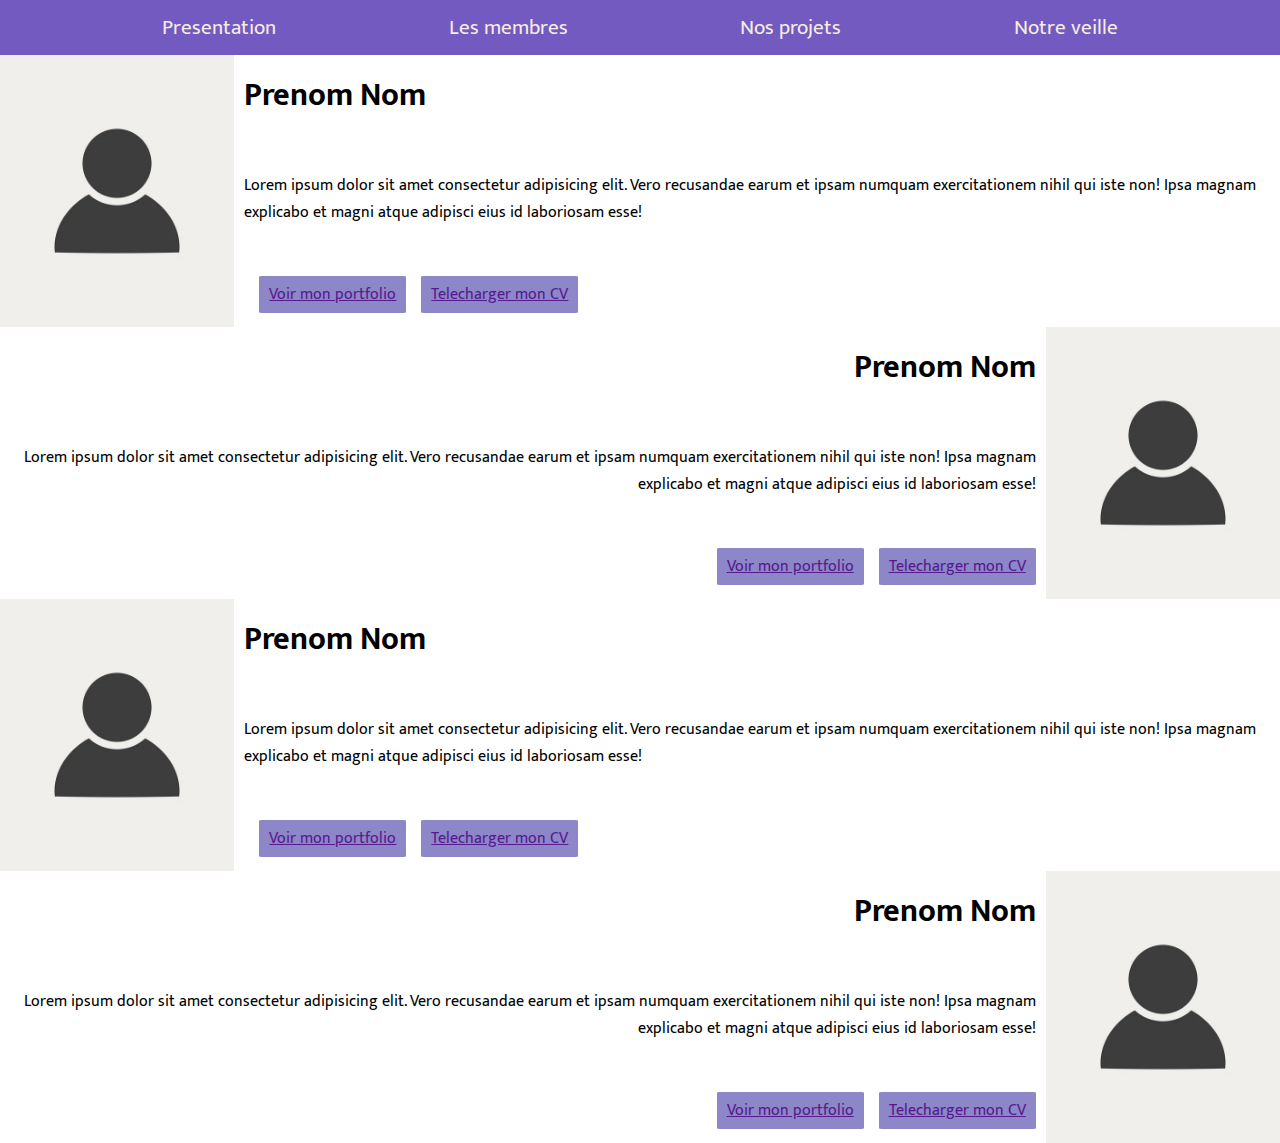
==== membre.html @ 144b15dd "ajout de la page membre et des etoilles pour les competences" ====
<!DOCTYPE html>
<html>
  <head>
    <link rel="stylesheet" href="css/css.css">
  </head>

  <body>
    <div class="navbar">
      <a class="navbar_text" href="index.html">Presentation</a>
      <a class="navbar_text" href="membre.html">Les membres</a>
      <a class="navbar_text" href="">Nos projets</a>
      <a class="navbar_text" href="">Notre veille</a>
    </div>
    <div class="membre_list">
      <div class="membre">
        <div class="membre_img" style="background-image: url('img/team_member_placeholder.jpg')"></div>
        <div class="membre_infos">
          <h1 class="membre_name">Prenom Nom</h1>
          <p class="membre_description">
            Lorem ipsum dolor sit amet consectetur adipisicing elit. Vero recusandae earum et ipsam numquam exercitationem nihil qui iste non! Ipsa magnam explicabo et magni atque adipisci eius id laboriosam esse!
          </p>
          <div class="membre_action_list">
            <a class="membre_action" href="">Voir mon portfolio</a>
            <a class="membre_action" href="">Telecharger mon CV</a>
          </div>
        </div>
      </div>
      <div class="membre">
        <div class="membre_img" style="background-image: url('img/team_member_placeholder.jpg')"></div>
        <div class="membre_infos">
          <h1 class="membre_name">Prenom Nom</h1>
          <p class="membre_description">
            Lorem ipsum dolor sit amet consectetur adipisicing elit. Vero recusandae earum et ipsam numquam exercitationem nihil qui iste non! Ipsa magnam explicabo et magni atque adipisci eius id laboriosam esse!
          </p>
          <div class="membre_action_list">
            <a class="membre_action" href="">Voir mon portfolio</a>
            <a class="membre_action" href="">Telecharger mon CV</a>
          </div>
        </div>
      </div>
      <div class="membre">
        <div class="membre_img" style="background-image: url('img/team_member_placeholder.jpg')"></div>
        <div class="membre_infos">
          <h1 class="membre_name">Prenom Nom</h1>
          <p class="membre_description">
            Lorem ipsum dolor sit amet consectetur adipisicing elit. Vero recusandae earum et ipsam numquam exercitationem nihil qui iste non! Ipsa magnam explicabo et magni atque adipisci eius id laboriosam esse!
          </p>
          <div class="membre_action_list">
            <a class="membre_action" href="">Voir mon portfolio</a>
            <a class="membre_action" href="">Telecharger mon CV</a>
          </div>
        </div>
      </div>
      <div class="membre">
        <div class="membre_img" style="background-image: url('img/team_member_placeholder.jpg')"></div>
        <div class="membre_infos">
          <h1 class="membre_name">Prenom Nom</h1>
          <p class="membre_description">
            Lorem ipsum dolor sit amet consectetur adipisicing elit. Vero recusandae earum et ipsam numquam exercitationem nihil qui iste non! Ipsa magnam explicabo et magni atque adipisci eius id laboriosam esse!
          </p>
          <div class="membre_action_list">
            <a class="membre_action" href="">Voir mon portfolio</a>
            <a class="membre_action" href="">Telecharger mon CV</a>
          </div>
        </div>
      </div>
    </div>
  </body>
</html>
---- css/css.css ----
@import url('https://fonts.googleapis.com/css2?family=Mukta:wght@200;300;500;700&display=swap');

:root {
    --darker: #242038;
    --dark: #725AC1;
    --normal: #8D86C9;
    --light: #c6bccd;
    --lighter: #F7ECE1;
}

body {
    margin: 0px;
    font-family: Mukta;
}

.navbar {
    width: 100%;
    background-color: var(--dark);
    display: flex;
    flex-direction: row;
    flex-wrap: nowrap;
    justify-content: space-evenly;
    align-items: center;
}

.navbar_text {
    color: var(--lighter);
    margin: 10px;
    font-size: 1.3em;
    transition: 0.5s;
    overflow: hidden;
    text-decoration: none;
}

.navbar_text:hover {
    transform: scale(1.1);
    cursor: pointer;
}

.navbar_text::after {
    content: '';
    position: absolute;
    bottom: 5px;
    left: 0;
    width: 100%;
    height: 0.07em;
    background-color: var(--darker);
    opacity: 0;
    transition: opacity 300ms, transform 300ms;
}

.navbar_text:hover::after,
.navbar_text:focus::after {
  opacity: 1;
  transform: translate3d(0, 0.2em, 0);
}

.navbar_text::after {
    opacity: 1;
    transform: translate3d(-100%, 0, 0);
}

.navbar_text:hover::after,
.navbar_text:focus::after {
    transform: translate3d(0, 0, 0);
}

/* ============= ACCUEIL ============= */

.accroche {
    width: 100%;
    height: 50vh;
    background-image: url("../img/accroche_background.jpg");
    background-position: center;
    background-repeat: no-repeat;
    background-size: cover;
}

.accroche_title {
    color: var(--lighter);
    width: max-content;
    margin: auto;
    position: relative;
    top: 50%;
    transform: translateY(-50%);
    font-weight: 500;
    font-size: 2.5em;
}

.accroche_title_keyword {
    text-decoration: underline;
    font-weight: 700;
    text-decoration-color: var(--dark);
    color: var(--light);
}

.team_preview_container {
    padding-top: 20px;
}

.team_preview_title {
    width: max-content;
    margin: auto;
    font-size: 2em;
}

.team_preview {
    display: flex;
    flex-direction: row;
    justify-content: space-around;
    align-items: center;
    overflow: hidden;
    padding-top: 10px;
    width: 90%;
    margin: auto;
}

.team_preview_member {
    display: flex;
    flex-direction: column;
    flex-wrap: nowrap;
    align-items: center;
}

.team_preview_member_name {
    margin: 5px auto;
    font-size: 1.6em;
}

.team_preview_member_img {
    height: 16vw;
    border-radius: 50%;
}

.team_preview_member_text {
    width: 80%;
    margin-top: 0px;
}

.team_preview_member_button {
    background-color: var(--normal);
    padding: 5px 15px;
    border-radius: 2%;
    transition: 0.3s;
}

.team_preview_member_button:hover {
    transform: scale(1.04);
    cursor: pointer;
}

.separateur {
    width: 70%;
    margin: 25px auto 10px;
    border-width: 2px;
    border-radius: 40%;
}

.competence_container {
    /*padding-top: 20px;*/
}

.competence_title {
    width: max-content;
    margin: auto;
    font-size: 2em;
}

.competence_table {
    display: grid;
    grid-template-columns: 1fr 1fr;
    overflow: hidden;
    padding-top: 10px;
    width: 85%;
    margin: auto;
}

.competence_list {
    display: flex;
    flex-direction: column;
    flex-wrap: nowrap;
    align-items: center;
    padding: 0px 7vw;
}

.competence_list:nth-child(1) {
    border-right: var(--darker) solid 1px;
}

.competence {
    display: flex;
    width: 100%;
    flex-direction: row;
    justify-content: space-between;
    align-items: center;
}

.competence_description {
    font-size: 1.4em;
}

.competence_star_container {
    display: flex;
    flex-direction: row;
    flex-wrap: nowrap;
    align-items: center;
    justify-content: space-between;
}

.competence_star {
    height: 1.4em;
    filter: invert(12%) sepia(35%) saturate(720%) hue-rotate(210deg) brightness(97%) contrast(96%);
}

.competence_star_colored {
    filter: invert(38%) sepia(89%) saturate(569%) hue-rotate(216deg) brightness(83%) contrast(82%);
}

/* ============= MEMBRE ============= */

.membre_list {
    display: flex;
    flex-direction: column;
    flex-wrap: nowrap;
    align-items: stretch;
}

.membre {
    /*display: grid;
    grid-template-columns: 0.45fr 1fr;*/
    display: flex;
    height: 17em;
    column-gap: 10px;
}

.membre:nth-child(even) {
    flex-flow: row-reverse;
}

.membre_img {
    height: 100%;
    width: 25%;
    background-repeat: no-repeat;
    background-size: cover;
    background-position: center;
    min-width: 14em;
    max-width: 24em;
}

.membre_infos {
    display: flex;
    flex-direction: column;
    flex-wrap: nowrap;
    align-items: flex-start;
    justify-content: space-between;
    height: 90%;
    margin: auto;
}

.membre:nth-child(even) .membre_infos {
    align-items: flex-end;
}

.membre_name {
    margin: 0px;
}

.membre_description {
    margin: 0px;
}

.membre:nth-child(even) .membre_description {
    text-align: end;
}

.membre_action_list {
    display: flex;
    flex-direction: row;
    flex-wrap: nowrap;
    align-items: center;
}

.membre_action {
    background-color: var(--normal);
    padding: 5px 10px;
    margin-left: 15px;
    border-radius: 2%;
    transition: 0.3s;
}

.membre_action:hover {
    transform: scale(1.04);
    cursor: pointer;
}
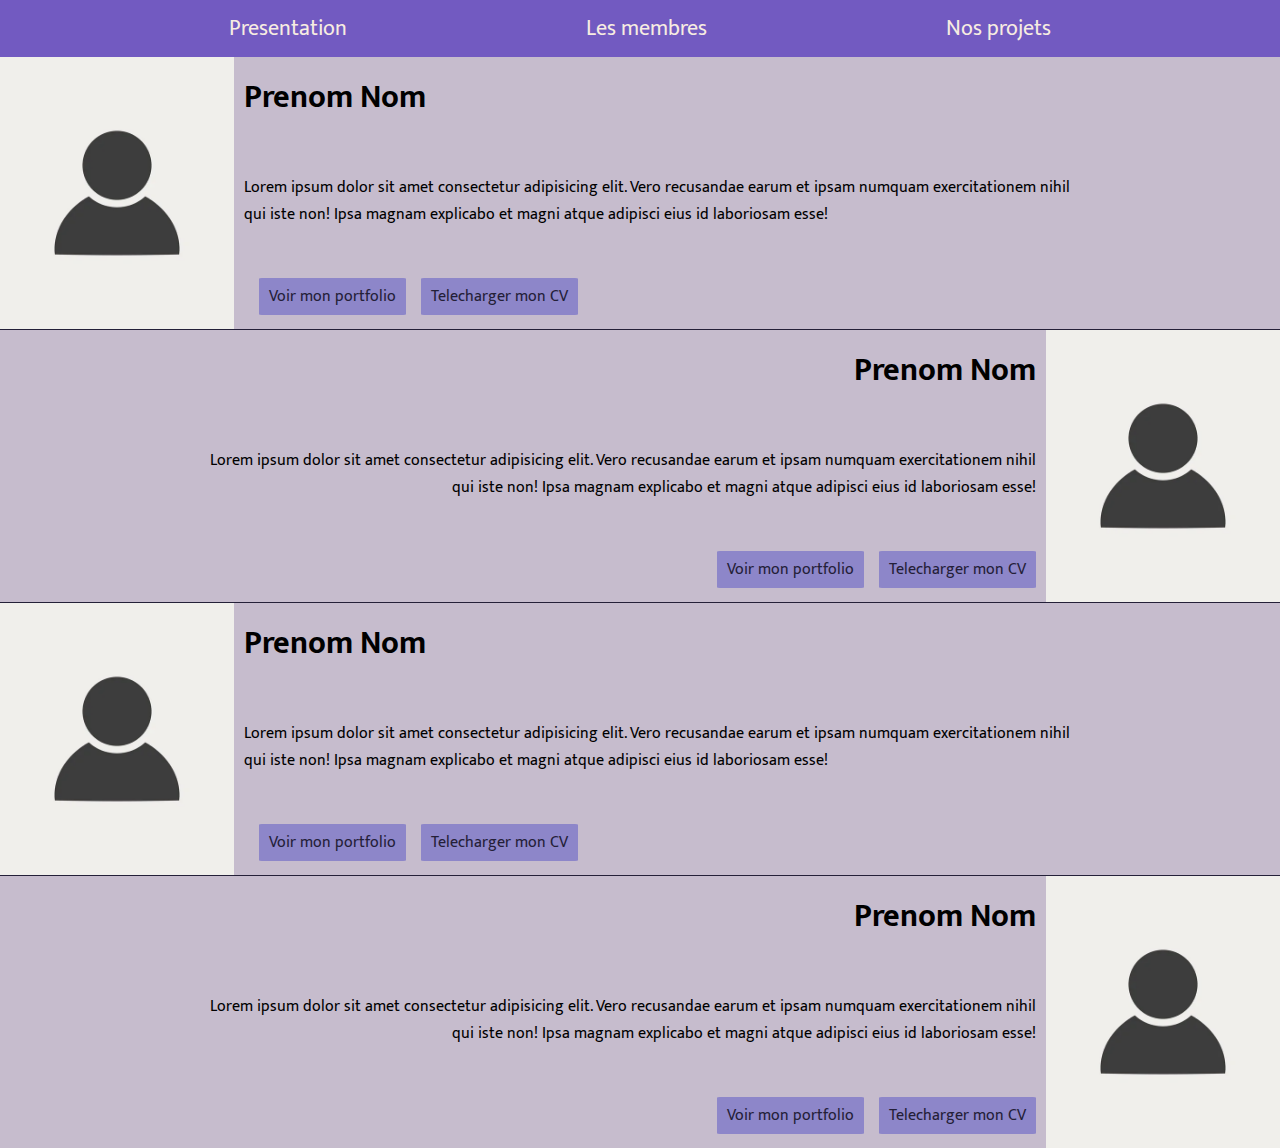
==== commit dabba8ce: "ajout de la partie presentation et des projets" ====
--- a/membre.html
+++ b/membre.html
@@ -9,7 +9,6 @@
       <a class="navbar_text" href="index.html">Presentation</a>
       <a class="navbar_text" href="membre.html">Les membres</a>
       <a class="navbar_text" href="">Nos projets</a>
-      <a class="navbar_text" href="">Notre veille</a>
     </div>
     <div class="membre_list">
       <div class="membre">
--- a/css/css.css
+++ b/css/css.css
@@ -26,7 +26,7 @@
 .navbar_text {
     color: var(--lighter);
     margin: 10px;
-    font-size: 1.3em;
+    font-size: 1.4em;
     transition: 0.5s;
     overflow: hidden;
     text-decoration: none;
@@ -84,7 +84,7 @@
     top: 50%;
     transform: translateY(-50%);
     font-weight: 500;
-    font-size: 2.5em;
+    font-size: 2.6em;
 }
 
 .accroche_title_keyword {
@@ -94,14 +94,27 @@
     color: var(--light);
 }
 
+.team_presentation {
+    width: 90%;
+    margin: 25px auto 10px;
+}
+
+.team_presentation_title {
+    margin: 0;
+}
+
+.team_presentation_text {
+    margin: 5px 0px;
+}
+
 .team_preview_container {
-    padding-top: 20px;
+    /*padding-top: 20px;*/
 }
 
 .team_preview_title {
     width: max-content;
     margin: auto;
-    font-size: 2em;
+    font-size: 2.3em;
 }
 
 .team_preview {
@@ -135,6 +148,7 @@
 .team_preview_member_text {
     width: 80%;
     margin-top: 0px;
+    text-align: center;
 }
 
 .team_preview_member_button {
@@ -163,7 +177,7 @@
 .competence_title {
     width: max-content;
     margin: auto;
-    font-size: 2em;
+    font-size: 2.3em;
 }
 
 .competence_table {
@@ -216,6 +230,69 @@
     filter: invert(38%) sepia(89%) saturate(569%) hue-rotate(216deg) brightness(83%) contrast(82%);
 }
 
+.projets_preview {
+    /*padding-top: 20px;*/
+}
+
+.projets_preview_title {
+    width: max-content;
+    margin: auto;
+    font-size: 2.3em;
+}
+
+.projets_preview_list {
+    display: grid;
+    grid-template-columns: 1fr 1fr;
+    width: 90%;
+    margin: auto;
+}
+
+.projets_preview_projet {
+    display: flex;
+    flex-direction: column;
+    flex-wrap: nowrap;
+    align-items: center;
+    padding: 0px 15%;
+}
+
+.projets_preview_projet:nth-child(1) {
+    border-right: var(--darker) solid 1px;
+}
+
+.projets_preview_projet_img {
+    width: 85%;
+    background-repeat: no-repeat;
+    background-size: cover;
+    background-position: center;
+    min-height: 22em;
+    max-height: 28em;
+}
+
+.projets_preview_projet_name {
+    margin: 5px auto 15px;
+    font-size: 1.6em;
+}
+
+.projets_preview_projet_description {
+    margin: 15px auto;
+    text-align: center;
+}
+
+.projets_preview_projet_button {
+    background-color: var(--normal);
+    padding: 5px 10px;
+    margin-left: 15px;
+    border-radius: 2%;
+    transition: 0.3s;
+    text-decoration: none;
+    color: var(--darker);
+}
+
+.projets_preview_projet_button:hover {
+    transform: scale(1.04);
+    cursor: pointer;
+}
+
 /* ============= MEMBRE ============= */
 
 .membre_list {
@@ -231,6 +308,12 @@
     display: flex;
     height: 17em;
     column-gap: 10px;
+    border-top: var(--darker) 1px solid;
+    background-color: var(--light);
+}
+
+.membre:nth-child(1) {
+    border: 0;
 }
 
 .membre:nth-child(even) {
@@ -267,6 +350,7 @@
 
 .membre_description {
     margin: 0px;
+    width: 80%;
 }
 
 .membre:nth-child(even) .membre_description {
@@ -286,6 +370,8 @@
     margin-left: 15px;
     border-radius: 2%;
     transition: 0.3s;
+    text-decoration: none;
+    color: var(--darker);
 }
 
 .membre_action:hover {
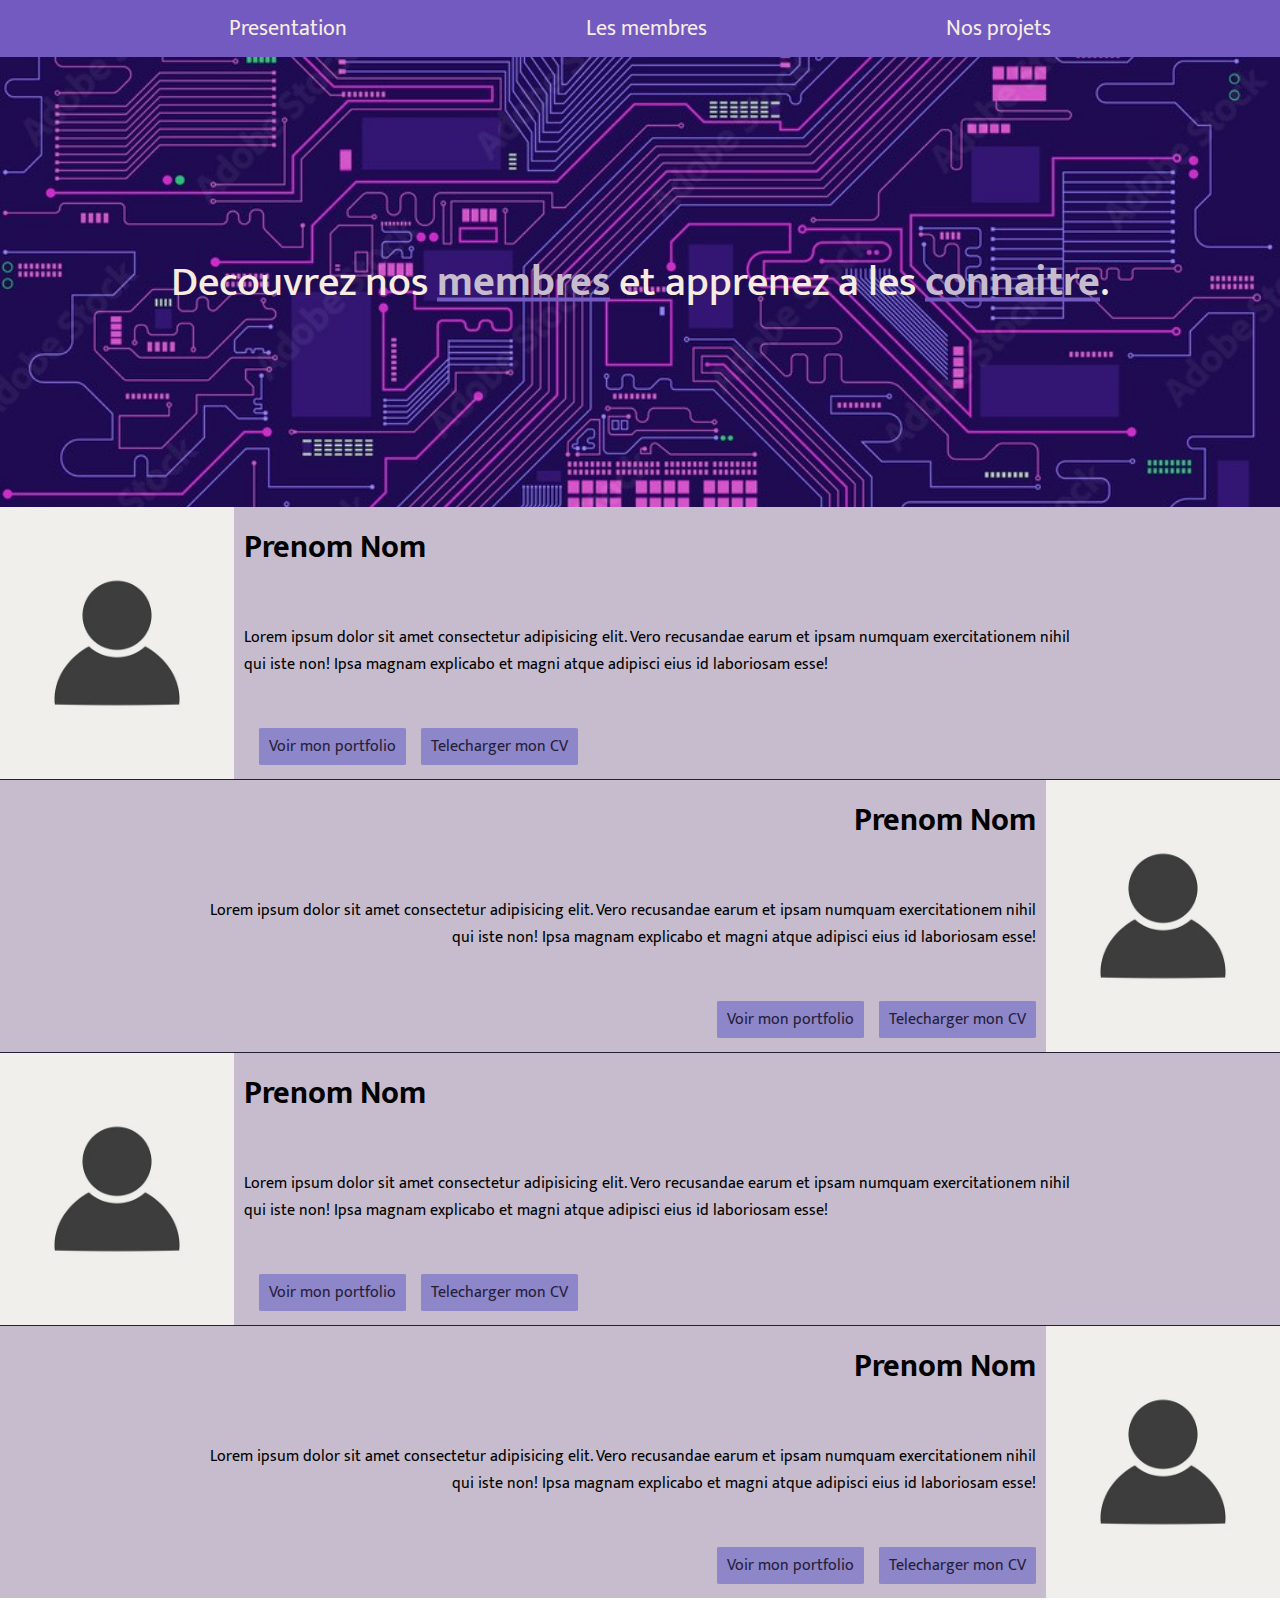
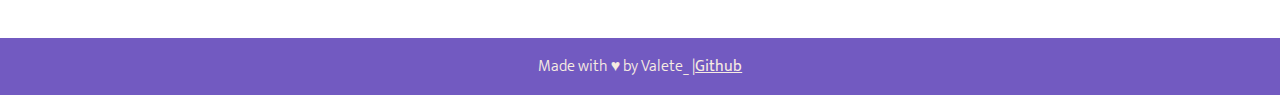
==== commit dfc23f8b: "ajout de la page projet, du footer et des phrases d'accroches" ====
--- a/membre.html
+++ b/membre.html
@@ -8,10 +8,13 @@
     <div class="navbar">
       <a class="navbar_text" href="index.html">Presentation</a>
       <a class="navbar_text" href="membre.html">Les membres</a>
-      <a class="navbar_text" href="">Nos projets</a>
+      <a class="navbar_text" href="projet.html">Nos projets</a>
+    </div>
+    <div class="accroche" style="background-image: url('img/accroche_background.jpg');">
+      <h1 class="accroche_title">Decouvrez nos <span class="accroche_title_keyword">membres</span> et apprenez a les <span class="accroche_title_keyword">connaitre</span>.</h1>
     </div>
     <div class="membre_list">
-      <div class="membre">
+      <div class="membre" id="membre_1">
         <div class="membre_img" style="background-image: url('img/team_member_placeholder.jpg')"></div>
         <div class="membre_infos">
           <h1 class="membre_name">Prenom Nom</h1>
@@ -24,7 +27,7 @@
           </div>
         </div>
       </div>
-      <div class="membre">
+      <div class="membre" id="membre_2">
         <div class="membre_img" style="background-image: url('img/team_member_placeholder.jpg')"></div>
         <div class="membre_infos">
           <h1 class="membre_name">Prenom Nom</h1>
@@ -37,7 +40,7 @@
           </div>
         </div>
       </div>
-      <div class="membre">
+      <div class="membre" id="membre_3">
         <div class="membre_img" style="background-image: url('img/team_member_placeholder.jpg')"></div>
         <div class="membre_infos">
           <h1 class="membre_name">Prenom Nom</h1>
@@ -50,7 +53,7 @@
           </div>
         </div>
       </div>
-      <div class="membre">
+      <div class="membre" id="membre_4">
         <div class="membre_img" style="background-image: url('img/team_member_placeholder.jpg')"></div>
         <div class="membre_infos">
           <h1 class="membre_name">Prenom Nom</h1>
@@ -64,5 +67,8 @@
         </div>
       </div>
     </div>
+    <div class="footer">
+      <a class="footer_text">Made with &#x2665; by Valete_ | <a class="footer_text_action" href="https://github.com/ValeteDJ91/AP1-portfolio">Github</a></a>
+    </div>
   </body>
 </html>--- a/css/css.css
+++ b/css/css.css
@@ -65,12 +65,39 @@
     transform: translate3d(0, 0, 0);
 }
 
+.footer {
+    width: 100%;
+    background-color: var(--dark);
+    padding: 15px 0px;
+    margin: 40px 0px 0px 0px;
+    display: flex;
+    align-items: center;
+    flex-wrap: nowrap;
+    flex-direction: row;
+    justify-content: center;
+}
+
+.footer_text {
+    color: var(--lighter);
+    font-weight: 300;
+}
+
+.footer_text_action {
+    text-decoration: underline;
+    color: var(--lighter);
+}
+
+.footer_text_action:hover {
+    color: var(--light);
+    text-decoration-color: var(--light);
+    cursor: pointer;
+}
+
 /* ============= ACCUEIL ============= */
 
 .accroche {
     width: 100%;
     height: 50vh;
-    background-image: url("../img/accroche_background.jpg");
     background-position: center;
     background-repeat: no-repeat;
     background-size: cover;
@@ -156,6 +183,8 @@
     padding: 5px 15px;
     border-radius: 2%;
     transition: 0.3s;
+    color: var(--darker);
+    text-decoration: none;
 }
 
 .team_preview_member_button:hover {
@@ -276,6 +305,7 @@
 .projets_preview_projet_description {
     margin: 15px auto;
     text-align: center;
+    font-size: 1.08em;
 }
 
 .projets_preview_projet_button {
@@ -377,4 +407,155 @@
 .membre_action:hover {
     transform: scale(1.04);
     cursor: pointer;
-}+}
+
+/* ============= MEMBRE ============= */
+
+.projets_main {
+    /*padding-top: 20px;*/
+}
+
+.projets_main_title {
+    width: max-content;
+    margin: auto;
+    font-size: 2.3em;
+}
+
+.projets_main_list {
+    display: grid;
+    grid-template-columns: 1fr 1fr;
+    width: 90%;
+    margin: auto;
+}
+
+.projets_main_projet {
+    display: flex;
+    flex-direction: column;
+    flex-wrap: nowrap;
+    align-items: center;
+    padding: 0px 15%;
+}
+
+.projets_main_projet:nth-child(1) {
+    border-right: var(--darker) solid 1px;
+}
+
+.projets_main_projet_img {
+    width: 85%;
+    background-repeat: no-repeat;
+    background-size: cover;
+    background-position: center;
+    min-height: 22em;
+    max-height: 28em;
+}
+
+.projets_main_projet_name {
+    margin: 5px auto 15px;
+    font-size: 1.6em;
+}
+
+.projets_main_projet_description {
+    margin: 15px auto;
+    text-align: center;
+    font-size: 1.08em;
+}
+
+.projets_main_projet_button_list {
+    display: flex;
+    flex-direction: row;
+    flex-wrap: wrap;
+    align-items: center;
+    justify-content: center;
+    align-content: space-between;
+    gap: 10px;
+}
+
+.projets_main_projet_button {
+    background-color: var(--normal);
+    padding: 5px 10px;
+    border-radius: 2%;
+    transition: 0.3s;
+    text-decoration: none;
+    color: var(--darker);
+}
+
+.projets_main_projet_button:hover {
+    transform: scale(1.04);
+    cursor: pointer;
+}
+
+.projets_all {
+    /*padding-top: 20px;*/
+}
+
+.projets_all_title {
+    width: max-content;
+    margin: auto;
+    font-size: 2.3em;
+}
+
+.projets_all_list {
+    width: 90%;
+    margin: auto;
+    display: flex;
+    flex-direction: row;
+    flex-wrap: wrap;
+    justify-content: space-around;
+    align-items: center;
+    row-gap: 20px;
+}
+
+.projets_all_projet {
+    min-width: 150px;
+    max-width: 350px;
+    display: flex;
+    flex-direction: column;
+    flex-wrap: nowrap;
+    align-items: center;
+    padding: 0px 2%;
+}
+
+.projets_all_projet_img {
+    width: 95%;
+    background-repeat: no-repeat;
+    background-size: cover;
+    background-position: center;
+    min-height: 15em;
+}
+
+.projets_all_projet_name {
+    margin: 5px auto 15px;
+    font-size: 1.6em;
+}
+
+.projets_all_projet_description {
+    margin: 15px auto;
+    text-align: center;
+    font-size: 1.08em;
+}
+
+.projets_all_projet_button_list {
+    display: flex;
+    flex-direction: row;
+    flex-wrap: wrap;
+    align-items: center;
+    justify-content: center;
+    align-content: space-between;
+    gap: 10px;
+}
+
+.projets_all_projet_button {
+    background-color: var(--normal);
+    padding: 5px 10px;
+    border-radius: 2%;
+    transition: 0.3s;
+    text-decoration: none;
+    color: var(--darker);
+}
+
+.projets_all_projet_button:hover {
+    transform: scale(1.04);
+    cursor: pointer;
+}
+
+
